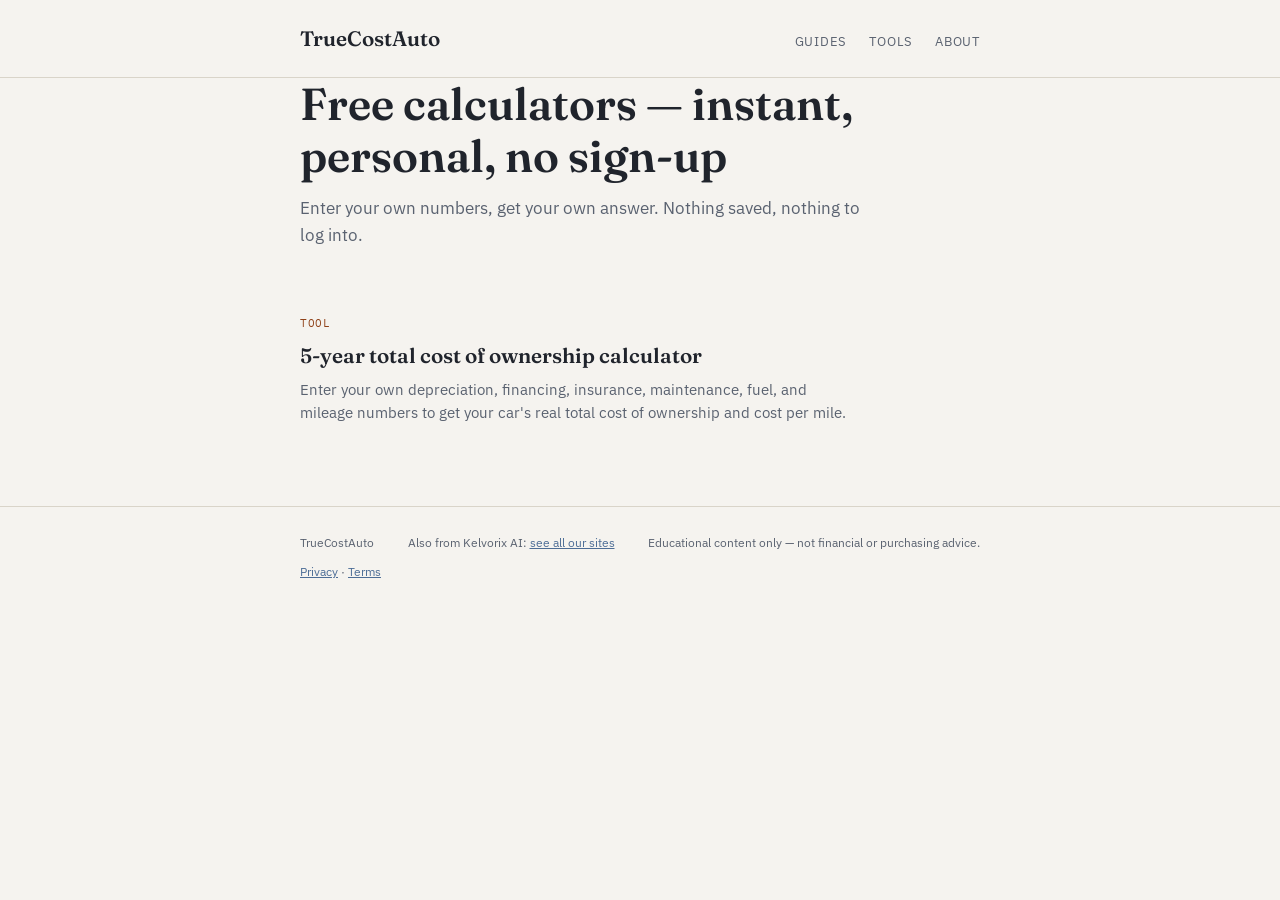
==== tools/index.html @ 851d24ba "Create index.html" ====
<!doctype html>
<html lang="en">
<head>
<script async src="https://pagead2.googlesyndication.com/pagead/js/adsbygoogle.js?client=ca-pub-6051499531677717" crossorigin="anonymous"></script>
<meta charset="utf-8">
<meta name="viewport" content="width=device-width, initial-scale=1">
<title>Free Car Cost Calculators & Tools | TrueCostAuto</title>
<meta name="description" content="Free calculators for car ownership costs — total cost of ownership, instant, personal, no sign-up.">
<link rel="canonical" href="https://kelvorixai.github.io/truecostauto/tools/">
<link rel="preconnect" href="https://fonts.googleapis.com">
<link rel="preconnect" href="https://fonts.gstatic.com" crossorigin>
<link href="https://fonts.googleapis.com/css2?family=Fraunces:opsz,wght@9..144,500;9..144,600&family=IBM+Plex+Sans:wght@400;500;600&family=IBM+Plex+Mono:wght@400;500&display=swap" rel="stylesheet">
<link rel="stylesheet" href="../style.css">
</head>
<body>

<header class="site">
  <div class="wrap">
    <a class="brand" href="../index.html">TrueCostAuto</a>
    <nav class="site">
      <a href="../index.html">Guides</a>
      <a href="index.html">Tools</a>
      <a href="../about.html">About</a>
    </nav>
  </div>
</header>

<main class="wrap">
  <div class="hero">
    <h1>Free calculators — instant, personal, no sign-up</h1>
    <p>Enter your own numbers, get your own answer. Nothing saved, nothing to log into.</p>
  </div>

  <div class="post-list">
    <div class="post-card">
      <span class="tag">Tool</span>
      <a class="title" href="5-year-total-cost-of-ownership-calculator.html">5-year total cost of ownership calculator</a>
      <p>Enter your own depreciation, financing, insurance, maintenance, fuel, and mileage numbers to get your car's real total cost of ownership and cost per mile.</p>
    </div>
  </div>
</main>

<footer class="site">
  <div class="wrap">
    <span>TrueCostAuto</span>
    <span>Also from Kelvorix AI: <a href="https://kelvorixai.github.io/">see all our sites</a></span>
    <span>Educational content only — not financial or purchasing advice.</span>
    <span><a href="../privacy.html">Privacy</a> · <a href="../terms.html">Terms</a></span>
  </div>
</footer>

</body>
</html>
---- style.css ----
:root{
  --ink:#20242c;
  --ink-soft:#5a6270;
  --paper:#f5f3ef;
  --paper-raised:#ece7dd;
  --rust:#b1531f;
  --rust-strong:#8f4118;
  --slate:#3d5a80;
  --slate-soft:#4d6d96;
  --line:#d9d4c9;
  --line-soft:#e6e2d8;
}
@media (prefers-color-scheme: dark){
  :root{
    --ink:#e8e6e0;
    --ink-soft:#a8adb8;
    --paper:#14171d;
    --paper-raised:#1c212b;
    --rust:#e08a4f;
    --rust-strong:#f0a066;
    --slate:#7fa0d0;
    --slate-soft:#6f95c8;
    --line:#2c3038;
    --line-soft:#22262e;
  }
}
*{box-sizing:border-box;}
html{ text-size-adjust:100%; }
body{
  margin:0;
  background:var(--paper);
  color:var(--ink);
  font-family:"IBM Plex Sans", ui-sans-serif, system-ui, sans-serif;
  line-height:1.6;
}
a{ color:var(--slate-soft); }
h1,h2,h3{ font-family:"Fraunces", Georgia, serif; font-weight:600; text-wrap:balance; line-height:1.15; }
.wrap{ max-width:720px; margin:0 auto; padding:0 20px; }

header.site{ border-bottom:1px solid var(--line); padding-block:22px; }
header.site .wrap{ display:flex; align-items:baseline; justify-content:space-between; flex-wrap:wrap; gap:10px; }
.brand{ font-family:"Fraunces", serif; font-weight:600; font-size:1.3rem; text-decoration:none; color:var(--ink); }
nav.site a{ font-size:13px; text-transform:uppercase; letter-spacing:.06em; color:var(--ink-soft); text-decoration:none; margin-left:18px; }
nav.site a:hover{ color:var(--slate-soft); }

main{ padding-block:48px; }

.hero h1{ font-size:clamp(2rem,5vw,2.8rem); margin:0 0 14px; }
.hero p{ color:var(--ink-soft); max-width:58ch; font-size:1.05rem; margin:0; }

.post-list{ margin-top:44px; display:flex; flex-direction:column; }
.post-card{ padding-block:22px; border-top:1px solid var(--line-soft); display:flex; flex-direction:column; gap:6px; }
.post-card:first-child{ border-top:none; }
.post-card .tag{ font-family:"IBM Plex Mono", monospace; font-size:11px; text-transform:uppercase; letter-spacing:.06em; color:var(--rust-strong); }
.post-card a.title{ font-family:"Fraunces", serif; font-size:1.3rem; font-weight:600; color:var(--ink); text-decoration:none; }
.post-card a.title:hover{ color:var(--slate-soft); }
.post-card p{ margin:0; color:var(--ink-soft); font-size:14.5px; max-width:62ch; }

article.post header.meta{ margin-bottom:8px; }
article.post .tag{ font-family:"IBM Plex Mono", monospace; font-size:11px; text-transform:uppercase; letter-spacing:.06em; color:var(--rust-strong); }
article.post h1{ font-size:clamp(1.8rem,4.5vw,2.5rem); margin:10px 0 8px; }
article.post .dek{ color:var(--ink-soft); font-size:1.05rem; max-width:60ch; margin:0 0 34px; }
article.post .content{ max-width:68ch; font-size:16px; }
article.post .content h2{ font-size:1.3rem; margin:36px 0 12px; }
article.post .content p{ margin:0 0 18px; }
article.post .content ul,article.post .content ol{ margin:0 0 18px; padding-left:22px; }
article.post .content li{ margin-bottom:8px; }
article.post .content table{ width:100%; border-collapse:collapse; margin:0 0 24px; font-size:14.5px; }
article.post .content th{ text-align:left; font-size:11px; text-transform:uppercase; letter-spacing:.05em; color:var(--ink-soft); font-weight:500; padding:0 12px 8px 0; border-bottom:1px solid var(--line); }
article.post .content td{ padding:10px 12px 10px 0; border-bottom:1px solid var(--line-soft); vertical-align:top; }

.disclaimer{ margin-top:40px; padding:16px 18px; background:var(--paper-raised); border-left:3px solid var(--rust); font-size:13px; color:var(--ink-soft); }

footer.site{ border-top:1px solid var(--line); margin-top:60px; padding-block:26px; }
footer.site .wrap{ display:flex; justify-content:space-between; flex-wrap:wrap; gap:10px; font-size:12px; color:var(--ink-soft); }

@media (max-width:480px){
  nav.site a{ margin-left:12px; }
}
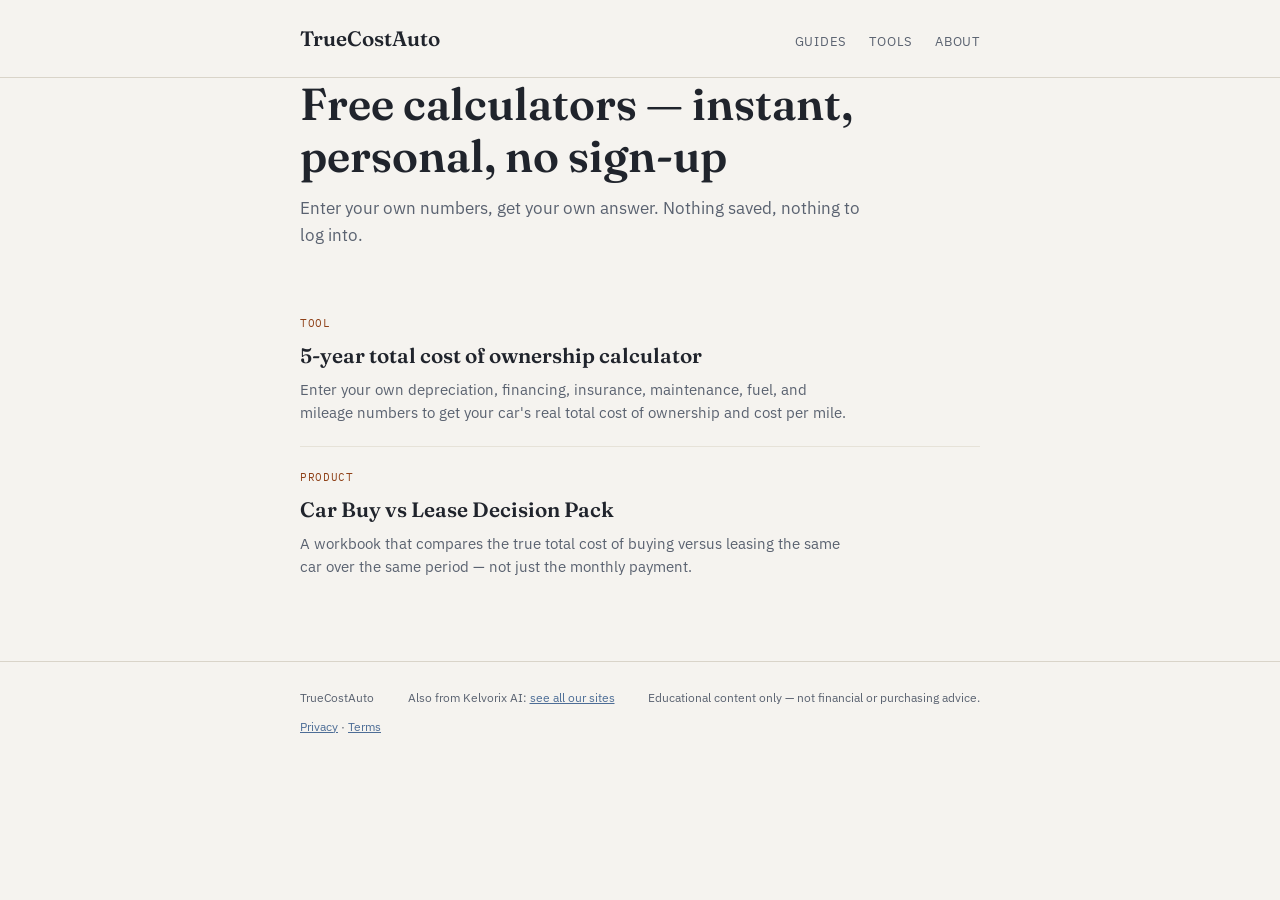
==== commit fd0a8c3d: "Update index.html" ====
--- a/tools/index.html
+++ b/tools/index.html
@@ -37,6 +37,11 @@
       <a class="title" href="5-year-total-cost-of-ownership-calculator.html">5-year total cost of ownership calculator</a>
       <p>Enter your own depreciation, financing, insurance, maintenance, fuel, and mileage numbers to get your car's real total cost of ownership and cost per mile.</p>
     </div>
+    <div class="post-card">
+      <span class="tag">Product</span>
+      <a class="title" href="car-buy-vs-lease-decision-pack.html">Car Buy vs Lease Decision Pack</a>
+      <p>A workbook that compares the true total cost of buying versus leasing the same car over the same period — not just the monthly payment.</p>
+    </div>
   </div>
 </main>
 
@@ -51,4 +56,3 @@
 
 </body>
 </html>
-
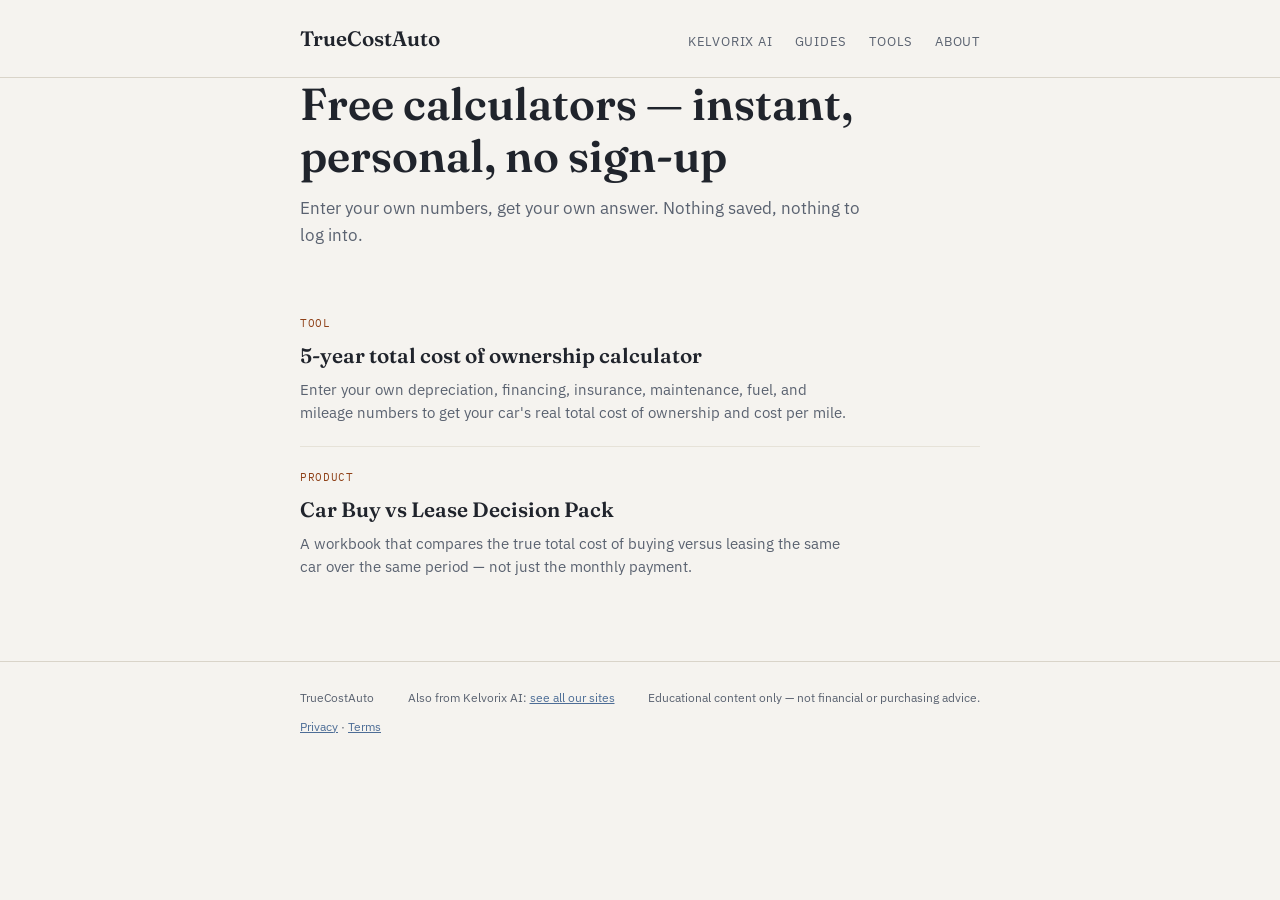
==== commit dcb338de: "Add Kelvorix AI nav link back to the hub on every page" ====
--- a/tools/index.html
+++ b/tools/index.html
@@ -18,6 +18,7 @@
   <div class="wrap">
     <a class="brand" href="../index.html">TrueCostAuto</a>
     <nav class="site">
+      <a href="https://kelvorixai.github.io/">Kelvorix AI</a>
       <a href="../index.html">Guides</a>
       <a href="index.html">Tools</a>
       <a href="../about.html">About</a>
